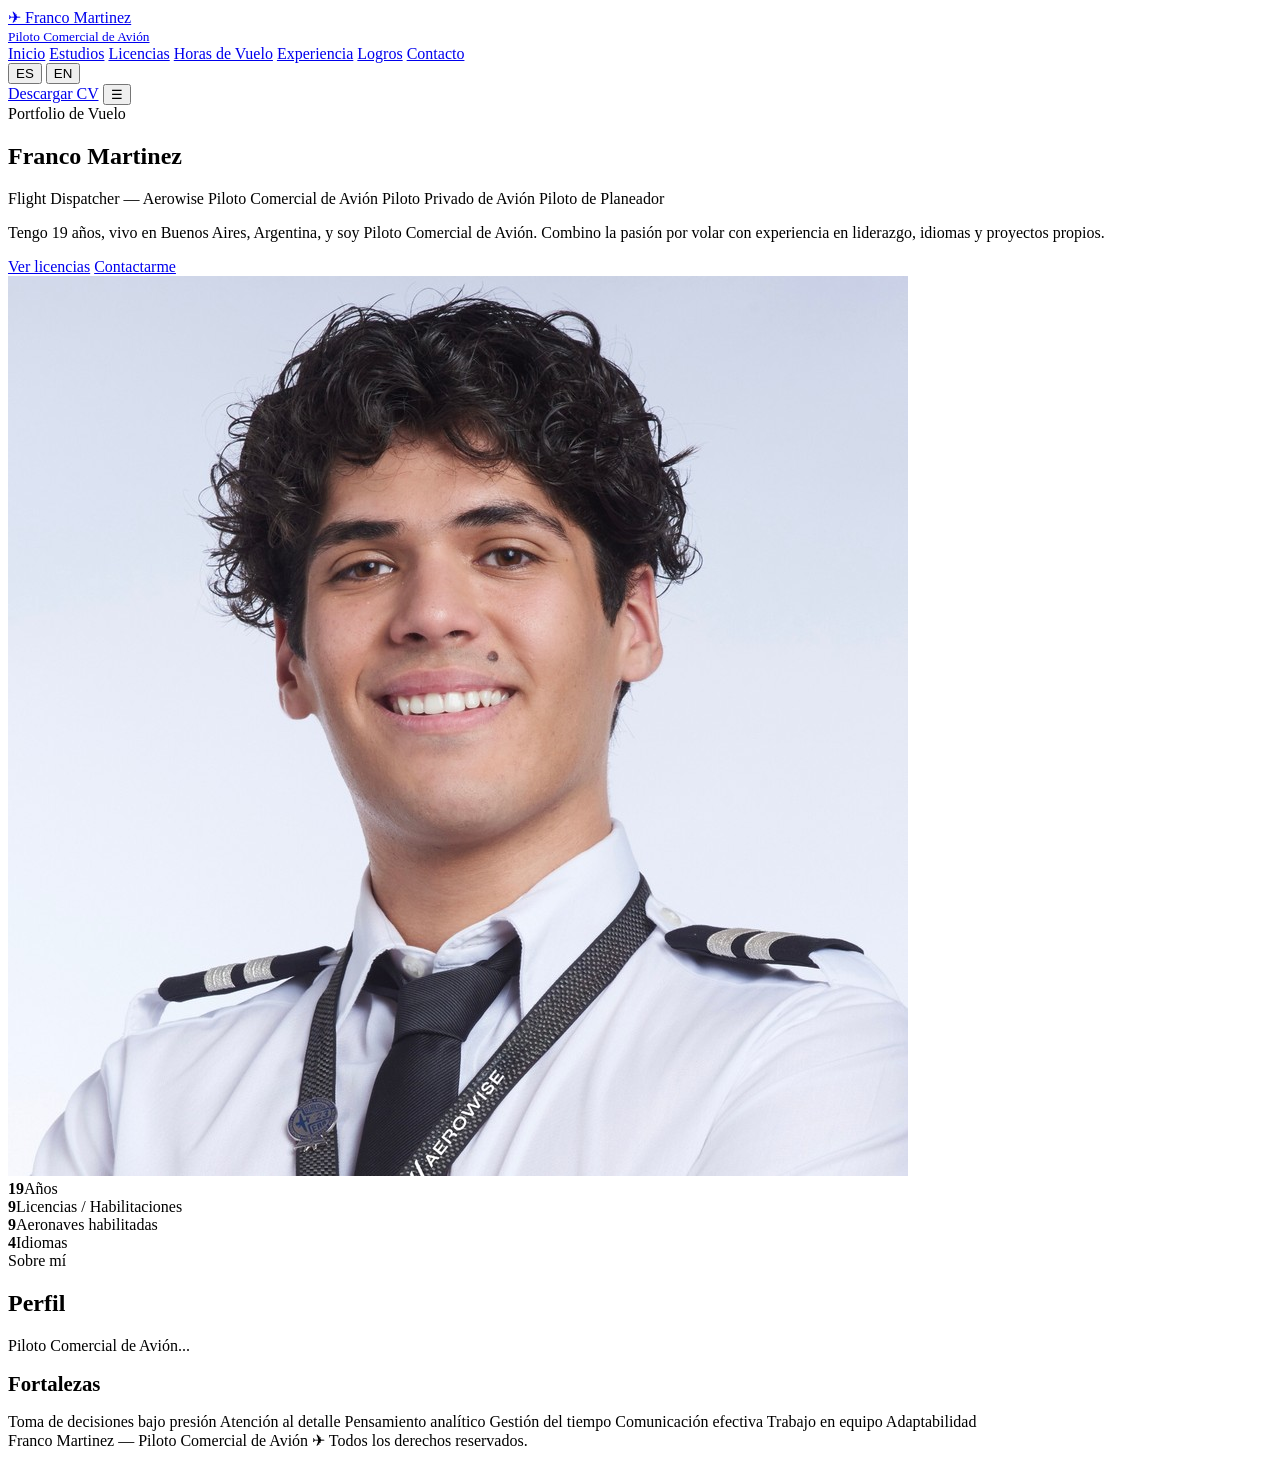
==== index.html @ 6bc6d8c3 "Add files via upload" ====
<!DOCTYPE html>
<html lang="es">
<head>
<meta charset="UTF-8">
<meta name="viewport" content="width=device-width, initial-scale=1.0">
<title>Franco Martinez | Piloto Comercial de Avión</title>
<meta name="description" content="CV interactivo de Franco Martinez, alumno piloto comercial de avión.">
<link rel="preconnect" href="https://fonts.googleapis.com">
<link href="https://fonts.googleapis.com/css2?family=Archivo:wght@400;500;600;700&display=swap" rel="stylesheet">
<link rel="stylesheet" href="css/style.css">
</head>
<body data-page="inicio">

<header class="site-nav">
  <div class="nav-inner">
    <a href="index.html" class="brand">
      <span class="plane-icon">&#9992;</span>
      <span>
        <span data-i18n="brand.name">Franco Martinez</span><br>
        <small data-i18n="brand.tag">Piloto Comercial de Avión</small>
      </span>
    </a>
    <nav class="nav-links">
      <a href="index.html" data-page="inicio" data-i18n="nav.inicio">Inicio</a>
      <a href="estudios.html" data-page="estudios" data-i18n="nav.estudios">Estudios</a>
      <a href="licencias.html" data-page="licencias" data-i18n="nav.licencias">Licencias</a>
      <a href="horas-vuelo.html" data-page="horas" data-i18n="nav.horas">Horas de Vuelo</a>
      <a href="experiencia.html" data-page="experiencia" data-i18n="nav.experiencia">Experiencia</a>
      <a href="logros.html" data-page="logros" data-i18n="nav.logros">Logros</a>
      <a href="contacto.html" data-page="contacto" data-i18n="nav.contacto">Contacto</a>
    </nav>
    <div class="nav-actions">
      <div class="lang-toggle">
        <button data-lang="es">ES</button>
        <button data-lang="en">EN</button>
      </div>
      <a class="cv-download" href="assets/CV-Franco-Martinez-ES.pdf" data-href-es="assets/CV-Franco-Martinez-ES.pdf" data-href-en="assets/CV-Franco-Martinez-EN.pdf" download data-i18n="nav.cv">Descargar CV</a>
      <button class="menu-toggle" aria-label="Menu">&#9776;</button>
    </div>
  </div>
</header>

<main>
  <section class="hero container">
    <div class="hero-text reveal">
      <div class="eyebrow" data-i18n="home.eyebrow">Portfolio de Vuelo</div>
      <h1 data-i18n="home.h1">Franco Martinez</h1>
      <div class="titles">
        <span data-i18n="home.title0">Flight Dispatcher — Aerowise</span>
        <span data-i18n="home.title1">Piloto Comercial de Avión</span>
        <span data-i18n="home.title2">Piloto Privado de Avión</span>
        <span data-i18n="home.title3">Piloto de Planeador</span>
      </div>
      <p class="lead" data-i18n="home.lead">Tengo 19 años, vivo en Buenos Aires, Argentina, y soy Piloto Comercial de Avión. Combino la pasión por volar con experiencia en liderazgo, idiomas y proyectos propios.</p>
      <div class="hero-cta">
        <a href="licencias.html" class="btn btn-primary" data-i18n="home.cta.licencias">Ver licencias</a>
        <a href="contacto.html" class="btn btn-outline" data-i18n="home.cta.contacto">Contactarme</a>
      </div>
    </div>
    <div class="hero-photo reveal">
      <img src="assets/franco-foto.jpg" alt="Franco Martinez">
    </div>
  </section>

  <section class="container">
    <div class="stat-strip reveal">
      <div class="stat"><b data-i18n="home.stat1.n">19</b><span data-i18n="home.stat1.l">Años</span></div>
      <div class="stat"><b data-i18n="home.stat2.n">9</b><span data-i18n="home.stat2.l">Licencias / Habilitaciones</span></div>
      <div class="stat"><b data-i18n="home.stat3.n">9</b><span data-i18n="home.stat3.l">Aeronaves habilitadas</span></div>
      <div class="stat"><b data-i18n="home.stat4.n">4</b><span data-i18n="home.stat4.l">Idiomas</span></div>
    </div>
  </section>

  <section class="section container">
    <div class="grid-2">
      <div class="reveal">
        <div class="section-title">
          <span class="tag" data-i18n="home.about.tag">Sobre mí</span>
        </div>
        <h2 data-i18n="home.about.title">Perfil</h2>
        <p class="lead" data-i18n="home.about.text">Piloto Comercial de Avión...</p>
      </div>
      <div class="reveal">
        <div class="section-title">
          <h2 style="font-size:1.3rem" data-i18n="home.skills.title">Fortalezas</h2>
        </div>
        <div class="pill-row">
          <span class="pill"><span class="dot"></span><span data-i18n="home.skill1">Toma de decisiones bajo presión</span></span>
          <span class="pill"><span class="dot"></span><span data-i18n="home.skill2">Atención al detalle</span></span>
          <span class="pill"><span class="dot"></span><span data-i18n="home.skill3">Pensamiento analítico</span></span>
          <span class="pill"><span class="dot"></span><span data-i18n="home.skill4">Gestión del tiempo</span></span>
          <span class="pill"><span class="dot"></span><span data-i18n="home.skill5">Comunicación efectiva</span></span>
          <span class="pill"><span class="dot"></span><span data-i18n="home.skill6">Trabajo en equipo</span></span>
          <span class="pill"><span class="dot"></span><span data-i18n="home.skill7">Adaptabilidad</span></span>
        </div>
      </div>
    </div>
  </section>
</main>

<footer class="site-footer">
  <div class="container">
    <span data-i18n="footer.text">Franco Martinez — Piloto Comercial de Avión</span>
    <span class="plane-icon">&#9992;</span>
    <span data-i18n="footer.rights">Todos los derechos reservados.</span>
  </div>
</footer>

<script src="js/translations.js"></script>
<script src="js/main.js"></script>
</body>
</html>
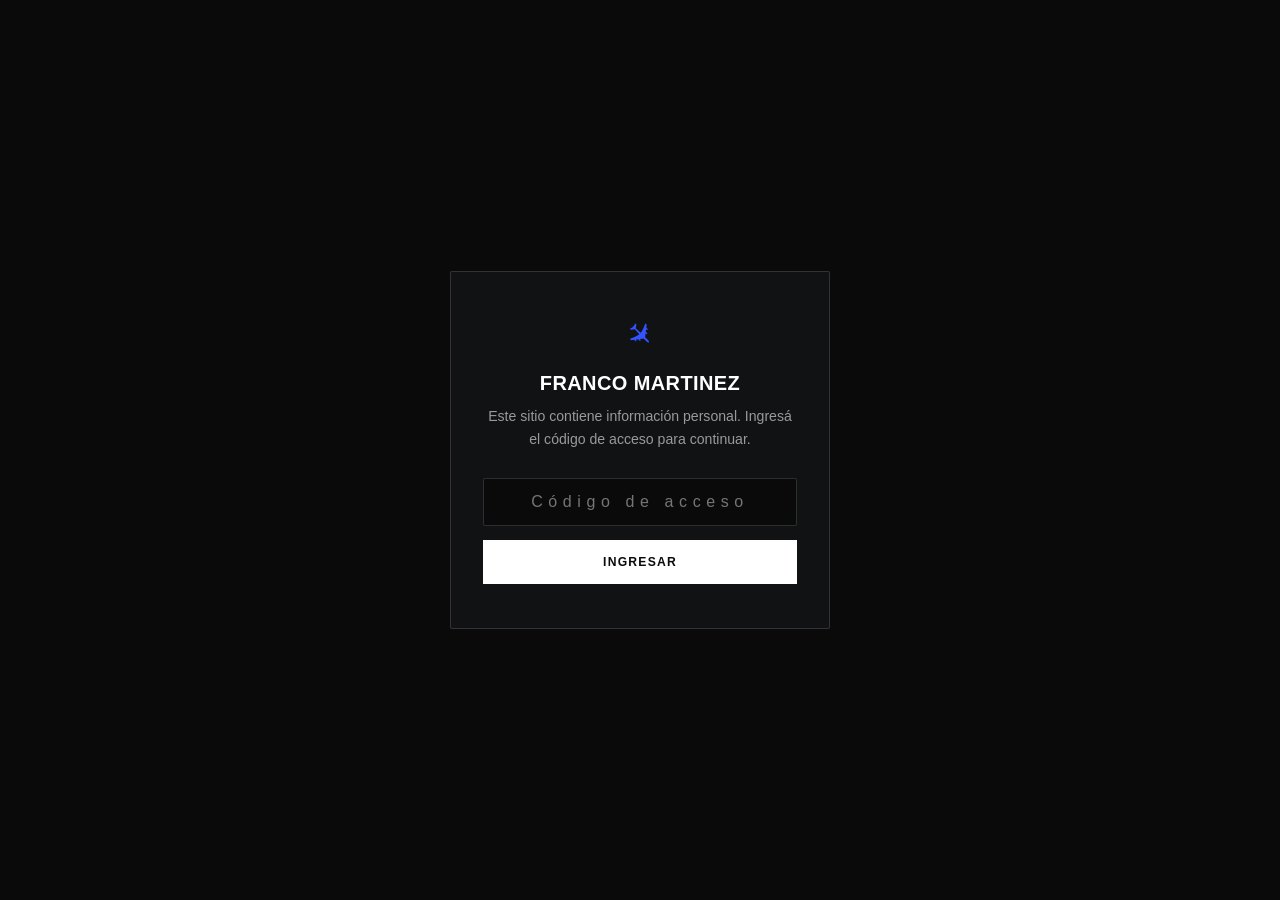
==== commit b9dd3213: "Add files via upload" ====
--- a/index.html
+++ b/index.html
@@ -3,110 +3,40 @@
 <head>
 <meta charset="UTF-8">
 <meta name="viewport" content="width=device-width, initial-scale=1.0">
-<title>Franco Martinez | Piloto Comercial de Avión</title>
-<meta name="description" content="CV interactivo de Franco Martinez, alumno piloto comercial de avión.">
+<meta name="robots" content="noindex, nofollow">
+<title>Acceso | Franco Martinez</title>
 <link rel="preconnect" href="https://fonts.googleapis.com">
 <link href="https://fonts.googleapis.com/css2?family=Archivo:wght@400;500;600;700&display=swap" rel="stylesheet">
 <link rel="stylesheet" href="css/style.css">
+<style>
+  .gate-wrap{ min-height:100vh; display:flex; align-items:center; justify-content:center; padding:24px; }
+  .gate-card{ width:100%; max-width:380px; background:var(--black-card); border:1px solid var(--border-soft); border-radius:var(--radius); padding:44px 32px; text-align:center; }
+  .gate-icon{ font-size:2rem; display:inline-block; margin-bottom:18px; color:var(--blue); transform:rotate(45deg); }
+  .gate-card h1{ font-size:1.25rem; margin:0 0 10px; letter-spacing:.02em; font-weight:600; }
+  .gate-card p{ color:var(--gray-300); font-size:.88rem; margin:0 0 28px; line-height:1.6; }
+  .gate-form{ display:flex; flex-direction:column; gap:14px; }
+  .gate-input{ width:100%; background:var(--black); border:1px solid var(--border-soft); color:var(--white); font-family:'Archivo',sans-serif; font-size:1rem; letter-spacing:.35em; text-align:center; padding:14px 12px; border-radius:var(--radius); outline:none; transition:border-color .2s; }
+  .gate-input:focus{ border-color:var(--blue); }
+  .gate-error{ color:#ff5b5b; font-size:.82rem; min-height:1.2em; display:none; }
+  .gate-error.show{ display:block; }
+  .gate-btn{ width:100%; justify-content:center; cursor:pointer; }
+</style>
 </head>
-<body data-page="inicio">
+<body>
 
-<header class="site-nav">
-  <div class="nav-inner">
-    <a href="index.html" class="brand">
-      <span class="plane-icon">&#9992;</span>
-      <span>
-        <span data-i18n="brand.name">Franco Martinez</span><br>
-        <small data-i18n="brand.tag">Piloto Comercial de Avión</small>
-      </span>
-    </a>
-    <nav class="nav-links">
-      <a href="index.html" data-page="inicio" data-i18n="nav.inicio">Inicio</a>
-      <a href="estudios.html" data-page="estudios" data-i18n="nav.estudios">Estudios</a>
-      <a href="licencias.html" data-page="licencias" data-i18n="nav.licencias">Licencias</a>
-      <a href="horas-vuelo.html" data-page="horas" data-i18n="nav.horas">Horas de Vuelo</a>
-      <a href="experiencia.html" data-page="experiencia" data-i18n="nav.experiencia">Experiencia</a>
-      <a href="logros.html" data-page="logros" data-i18n="nav.logros">Logros</a>
-      <a href="contacto.html" data-page="contacto" data-i18n="nav.contacto">Contacto</a>
-    </nav>
-    <div class="nav-actions">
-      <div class="lang-toggle">
-        <button data-lang="es">ES</button>
-        <button data-lang="en">EN</button>
-      </div>
-      <a class="cv-download" href="assets/CV-Franco-Martinez-ES.pdf" data-href-es="assets/CV-Franco-Martinez-ES.pdf" data-href-en="assets/CV-Franco-Martinez-EN.pdf" download data-i18n="nav.cv">Descargar CV</a>
-      <button class="menu-toggle" aria-label="Menu">&#9776;</button>
-    </div>
+<div class="gate-wrap">
+  <div class="gate-card">
+    <span class="gate-icon">&#9992;</span>
+    <h1>Franco Martinez</h1>
+    <p>Este sitio contiene información personal. Ingresá el código de acceso para continuar.</p>
+    <form class="gate-form" id="gateForm" autocomplete="off">
+      <input class="gate-input" id="gateInput" type="password" inputmode="numeric" placeholder="Código de acceso" required>
+      <button class="btn btn-primary gate-btn" type="submit">Ingresar</button>
+      <div class="gate-error" id="gateError">Código incorrecto. Probá de nuevo.</div>
+    </form>
   </div>
-</header>
+</div>
 
-<main>
-  <section class="hero container">
-    <div class="hero-text reveal">
-      <div class="eyebrow" data-i18n="home.eyebrow">Portfolio de Vuelo</div>
-      <h1 data-i18n="home.h1">Franco Martinez</h1>
-      <div class="titles">
-        <span data-i18n="home.title0">Flight Dispatcher — Aerowise</span>
-        <span data-i18n="home.title1">Piloto Comercial de Avión</span>
-        <span data-i18n="home.title2">Piloto Privado de Avión</span>
-        <span data-i18n="home.title3">Piloto de Planeador</span>
-      </div>
-      <p class="lead" data-i18n="home.lead">Tengo 19 años, vivo en Buenos Aires, Argentina, y soy Piloto Comercial de Avión. Combino la pasión por volar con experiencia en liderazgo, idiomas y proyectos propios.</p>
-      <div class="hero-cta">
-        <a href="licencias.html" class="btn btn-primary" data-i18n="home.cta.licencias">Ver licencias</a>
-        <a href="contacto.html" class="btn btn-outline" data-i18n="home.cta.contacto">Contactarme</a>
-      </div>
-    </div>
-    <div class="hero-photo reveal">
-      <img src="assets/franco-foto.jpg" alt="Franco Martinez">
-    </div>
-  </section>
-
-  <section class="container">
-    <div class="stat-strip reveal">
-      <div class="stat"><b data-i18n="home.stat1.n">19</b><span data-i18n="home.stat1.l">Años</span></div>
-      <div class="stat"><b data-i18n="home.stat2.n">9</b><span data-i18n="home.stat2.l">Licencias / Habilitaciones</span></div>
-      <div class="stat"><b data-i18n="home.stat3.n">9</b><span data-i18n="home.stat3.l">Aeronaves habilitadas</span></div>
-      <div class="stat"><b data-i18n="home.stat4.n">4</b><span data-i18n="home.stat4.l">Idiomas</span></div>
-    </div>
-  </section>
-
-  <section class="section container">
-    <div class="grid-2">
-      <div class="reveal">
-        <div class="section-title">
-          <span class="tag" data-i18n="home.about.tag">Sobre mí</span>
-        </div>
-        <h2 data-i18n="home.about.title">Perfil</h2>
-        <p class="lead" data-i18n="home.about.text">Piloto Comercial de Avión...</p>
-      </div>
-      <div class="reveal">
-        <div class="section-title">
-          <h2 style="font-size:1.3rem" data-i18n="home.skills.title">Fortalezas</h2>
-        </div>
-        <div class="pill-row">
-          <span class="pill"><span class="dot"></span><span data-i18n="home.skill1">Toma de decisiones bajo presión</span></span>
-          <span class="pill"><span class="dot"></span><span data-i18n="home.skill2">Atención al detalle</span></span>
-          <span class="pill"><span class="dot"></span><span data-i18n="home.skill3">Pensamiento analítico</span></span>
-          <span class="pill"><span class="dot"></span><span data-i18n="home.skill4">Gestión del tiempo</span></span>
-          <span class="pill"><span class="dot"></span><span data-i18n="home.skill5">Comunicación efectiva</span></span>
-          <span class="pill"><span class="dot"></span><span data-i18n="home.skill6">Trabajo en equipo</span></span>
-          <span class="pill"><span class="dot"></span><span data-i18n="home.skill7">Adaptabilidad</span></span>
-        </div>
-      </div>
-    </div>
-  </section>
-</main>
-
-<footer class="site-footer">
-  <div class="container">
-    <span data-i18n="footer.text">Franco Martinez — Piloto Comercial de Avión</span>
-    <span class="plane-icon">&#9992;</span>
-    <span data-i18n="footer.rights">Todos los derechos reservados.</span>
-  </div>
-</footer>
-
-<script src="js/translations.js"></script>
-<script src="js/main.js"></script>
+<script src="js/gate.js"></script>
 </body>
 </html>
--- a/css/style.css
+++ b/css/style.css
@@ -0,0 +1,762 @@
+/* ===================================================================
+   Franco Martinez — CV Piloto | v1.1
+   Estilo inspirado en la identidad de Aerowise (aerowise.aero):
+   negro / blanco / azul eléctrico, tipografía Archivo, líneas finas,
+   botones rectangulares outline, minimalismo editorial.
+   =================================================================== */
+
+:root{
+  --black:#0a0a0a;
+  --black-soft:#141414;
+  --black-card:#111214;
+  --white:#ffffff;
+  --gray-100:#d8d8d8;
+  --gray-300:#9a9a9a;
+  --gray-500:#6b6b6b;
+  --blue:#3452ff;
+  --blue-soft:#5b74ff;
+  --green:#2fae62;
+  --green-soft:#4fcf85;
+  --border-soft:rgba(255,255,255,0.14);
+  --border-faint:rgba(255,255,255,0.08);
+  --radius:2px;
+  --maxw:1160px;
+}
+
+*,*::before,*::after{ box-sizing:border-box; }
+
+html{ scroll-behavior:smooth; }
+
+body{
+  margin:0;
+  font-family:'Archivo', -apple-system, BlinkMacSystemFont, 'Segoe UI', sans-serif;
+  background:var(--black);
+  color:var(--white);
+  min-height:100vh;
+  position:relative;
+  overflow-x:hidden;
+}
+
+h1,h2,h3,h4{
+  font-family:'Archivo', sans-serif;
+  font-weight:400;
+  letter-spacing:0.01em;
+  margin:0 0 .5em;
+  color:var(--white);
+  text-transform:uppercase;
+}
+
+a{ color:inherit; text-decoration:none; }
+
+.container{
+  max-width:var(--maxw);
+  margin:0 auto;
+  padding:0 24px;
+  position:relative;
+  z-index:1;
+}
+
+/* ---------------- NAV ---------------- */
+header.site-nav{
+  position:sticky;
+  top:0;
+  z-index:100;
+  background:rgba(10,10,10,0.92);
+  backdrop-filter:blur(8px);
+  border-bottom:1px solid var(--border-faint);
+}
+
+.nav-inner{
+  max-width:var(--maxw);
+  margin:0 auto;
+  padding:18px 24px;
+  display:flex;
+  align-items:center;
+  justify-content:space-between;
+  gap:16px;
+}
+
+.brand{
+  display:flex;
+  align-items:center;
+  gap:10px;
+  font-family:'Archivo', sans-serif;
+  font-weight:600;
+  font-size:1rem;
+  letter-spacing:.04em;
+  color:var(--white);
+  white-space:nowrap;
+  text-transform:uppercase;
+}
+.brand .plane-icon{
+  color:var(--blue);
+  font-size:2.325rem;
+  line-height:1;
+  display:inline-block;
+  position:relative;
+  top:-4px;
+}
+.brand small{
+  display:block;
+  font-family:'Archivo',sans-serif;
+  font-weight:400;
+  font-size:.6rem;
+  letter-spacing:.14em;
+  color:var(--gray-300);
+  text-transform:uppercase;
+}
+
+nav.nav-links{
+  display:flex;
+  align-items:center;
+  gap:2px;
+  flex-wrap:wrap;
+}
+nav.nav-links a{
+  padding:8px 14px;
+  font-size:.78rem;
+  font-weight:500;
+  letter-spacing:.06em;
+  color:var(--gray-100);
+  border-radius:0;
+  transition:all .2s ease;
+  text-transform:uppercase;
+  font-family:'Archivo',sans-serif;
+  border-bottom:1px solid transparent;
+}
+nav.nav-links a:hover{ color:var(--white); border-bottom-color:var(--border-soft); }
+nav.nav-links a.active{
+  color:var(--white);
+  border-bottom-color:var(--blue);
+}
+
+.nav-actions{ display:flex; align-items:center; gap:10px; }
+
+.lang-toggle{
+  display:flex;
+  border:1px solid var(--border-soft);
+  border-radius:0;
+  overflow:hidden;
+  font-family:'Archivo',sans-serif;
+  font-size:.7rem;
+}
+.lang-toggle button{
+  background:transparent;
+  border:none;
+  color:var(--gray-300);
+  padding:7px 12px;
+  cursor:pointer;
+  font-family:inherit;
+  font-weight:600;
+  letter-spacing:.06em;
+  transition:all .2s ease;
+}
+.lang-toggle button.active{
+  background:var(--blue);
+  color:var(--white);
+}
+
+.cv-download{
+  display:flex;
+  align-items:center;
+  gap:6px;
+  padding:9px 16px;
+  border:1px solid var(--white);
+  border-radius:0;
+  color:var(--white);
+  font-size:.72rem;
+  font-weight:600;
+  letter-spacing:.06em;
+  text-transform:uppercase;
+  white-space:nowrap;
+  transition:all .2s ease;
+}
+.cv-download:hover{ background:var(--white); color:var(--black); }
+
+.menu-toggle{
+  display:none;
+  background:none;
+  border:1px solid var(--border-soft);
+  border-radius:0;
+  color:var(--white);
+  width:40px;
+  height:40px;
+  font-size:1.2rem;
+  cursor:pointer;
+  align-items:center;
+  justify-content:center;
+}
+
+@media (max-width:880px){
+  nav.nav-links{
+    position:fixed;
+    top:64px;
+    left:0;
+    right:0;
+    background:rgba(8,8,8,0.98);
+    backdrop-filter:blur(10px);
+    flex-direction:column;
+    align-items:stretch;
+    gap:0;
+    padding:8px 16px 20px;
+    border-bottom:1px solid var(--border-faint);
+    transform:translateY(-130%);
+    transition:transform .3s ease;
+  }
+  nav.nav-links.open{ transform:translateY(0); }
+  nav.nav-links a{ padding:14px 10px; text-align:center; border-bottom:1px solid var(--border-faint); }
+  .menu-toggle{ display:flex; }
+}
+
+/* ---------------- HERO / PAGE HEADER ---------------- */
+.page-hero{
+  padding:70px 0 44px;
+  position:relative;
+  z-index:1;
+  border-bottom:1px solid var(--border-faint);
+}
+.eyebrow{
+  display:inline-flex;
+  align-items:center;
+  gap:10px;
+  font-family:'Archivo',sans-serif;
+  font-size:.72rem;
+  letter-spacing:.24em;
+  text-transform:uppercase;
+  color:var(--blue-soft);
+  margin-bottom:20px;
+}
+.eyebrow::before{
+  content:"";
+  width:22px; height:1px;
+  background:var(--blue);
+  display:inline-block;
+}
+.page-hero h1{ font-size:2.4rem; font-weight:500; }
+.page-hero p.lead{
+  color:var(--gray-100);
+  max-width:640px;
+  font-size:1rem;
+  line-height:1.65;
+  text-transform:none;
+}
+
+/* ---------------- HOME HERO ---------------- */
+.hero{
+  padding:64px 0 76px;
+  display:grid;
+  grid-template-columns:1.1fr 0.9fr;
+  gap:56px;
+  align-items:center;
+  position:relative;
+  border-bottom:1px solid var(--border-faint);
+}
+@media (max-width:860px){
+  .hero{ grid-template-columns:1fr; text-align:center; }
+  .hero-photo{ order:-1; margin:0 auto; }
+}
+
+.hero h1{
+  font-size:2.8rem;
+  font-weight:500;
+  line-height:1.1;
+  margin-bottom:16px;
+}
+.hero .titles{
+  display:flex;
+  flex-direction:column;
+  gap:8px;
+  margin-bottom:24px;
+}
+.hero .titles span{
+  font-size:.82rem;
+  color:var(--gray-100);
+  font-weight:500;
+  letter-spacing:.08em;
+  text-transform:uppercase;
+  display:flex;
+  gap:10px;
+  align-items:center;
+}
+.hero .titles span::before{
+  content:"";
+  width:16px; height:1px;
+  background:var(--blue);
+  display:inline-block;
+}
+.hero p.lead{ color:var(--gray-100); font-size:1rem; line-height:1.7; max-width:560px; text-transform:none; }
+@media (max-width:860px){ .hero p.lead{ margin-inline:auto; } }
+
+.hero-cta{ display:flex; gap:14px; margin-top:32px; flex-wrap:wrap; }
+@media (max-width:860px){ .hero-cta{ justify-content:center; } }
+
+.btn{
+  display:inline-flex;
+  align-items:center;
+  gap:8px;
+  padding:14px 26px;
+  border-radius:0;
+  font-weight:600;
+  font-size:.76rem;
+  letter-spacing:.1em;
+  text-transform:uppercase;
+  transition:all .2s ease;
+  border:1px solid var(--white);
+  cursor:pointer;
+}
+.btn-primary{
+  background:var(--white);
+  color:var(--black);
+}
+.btn-primary:hover{ background:var(--blue); border-color:var(--blue); color:var(--white); }
+.btn-outline{
+  border-color:var(--border-soft);
+  color:var(--white);
+  background:transparent;
+}
+.btn-outline:hover{ border-color:var(--white); background:rgba(255,255,255,0.06); }
+
+.hero-photo{
+  position:relative;
+  width:min(360px, 80vw);
+  aspect-ratio:1/1;
+}
+.hero-photo::before{
+  content:"";
+  position:absolute; inset:-10px;
+  border:1px solid var(--border-soft);
+  border-radius:18px;
+  z-index:0;
+}
+.hero-photo img{
+  width:100%; height:100%;
+  object-fit:cover;
+  border-radius:10px;
+  filter:grayscale(0.15);
+  position:relative;
+  z-index:1;
+}
+
+/* stat strip on home */
+.stat-strip{
+  display:grid;
+  grid-template-columns:repeat(4,1fr);
+  gap:1px;
+  background:var(--border-faint);
+  border:1px solid var(--border-faint);
+  border-radius:0;
+  overflow:hidden;
+  margin-top:8px;
+}
+@media (max-width:700px){ .stat-strip{ grid-template-columns:repeat(2,1fr); } }
+.stat-strip .stat{
+  background:var(--black);
+  padding:26px 16px;
+  text-align:center;
+}
+.stat-strip .stat b{
+  display:block;
+  font-family:'Archivo',sans-serif;
+  font-weight:500;
+  font-size:1.7rem;
+  color:var(--white);
+}
+.stat-strip .stat span{
+  font-size:.68rem;
+  color:var(--gray-300);
+  text-transform:uppercase;
+  letter-spacing:.08em;
+}
+
+/* ---------------- SECTIONS / CARDS ---------------- */
+section.section{ padding:56px 0 60px; position:relative; z-index:1; border-bottom:1px solid var(--border-faint); }
+section.section:last-of-type{ border-bottom:none; }
+.section-title{
+  display:flex;
+  align-items:center;
+  gap:16px;
+  margin-bottom:32px;
+}
+.section-title .tag{
+  font-family:'Archivo',sans-serif;
+  font-size:.68rem;
+  letter-spacing:.22em;
+  text-transform:uppercase;
+  color:var(--blue-soft);
+  padding:0;
+  display:flex;
+  align-items:center;
+  gap:10px;
+}
+.section-title .tag::before{
+  content:"";
+  width:18px; height:1px;
+  background:var(--blue);
+  display:inline-block;
+}
+.section-title h2{ font-size:1.3rem; margin:0; font-weight:500; }
+
+.grid-2{ display:grid; grid-template-columns:1fr 1fr; gap:40px; }
+@media (max-width:820px){ .grid-2{ grid-template-columns:1fr; } }
+
+/* Timeline */
+.timeline{ position:relative; padding-left:26px; }
+.timeline::before{
+  content:"";
+  position:absolute; left:0; top:6px; bottom:6px;
+  width:1px;
+  background:var(--border-soft);
+}
+.timeline-item{ position:relative; padding-bottom:28px; }
+.timeline-item:last-child{ padding-bottom:0; }
+.timeline-item::before{
+  content:"";
+  position:absolute; left:-30px; top:6px;
+  width:8px; height:8px;
+  background:var(--black);
+  border:1px solid var(--blue);
+}
+.timeline-item .card{ margin:0; }
+
+.card{
+  background:var(--black-card);
+  border:1px solid var(--border-faint);
+  border-radius:0;
+  padding:22px 24px;
+  transition:border-color .2s ease;
+}
+.card:hover{ border-color:var(--border-soft); }
+.card h3{ font-size:.95rem; margin-bottom:6px; color:var(--white); font-weight:500; text-transform:none; }
+.card .meta{
+  display:flex; flex-wrap:wrap; gap:8px;
+  font-size:.68rem;
+  color:var(--gray-300);
+  font-weight:600;
+  letter-spacing:.06em;
+  margin-bottom:10px;
+  text-transform:uppercase;
+}
+.card p{ color:var(--gray-100); font-size:.88rem; line-height:1.6; margin:0; }
+.card a.ext{ color:var(--blue-soft); font-size:.8rem; font-weight:600; }
+
+/* badges / pills grid (skills, idiomas) */
+.pill-row{ display:flex; flex-wrap:wrap; gap:10px; }
+.pill{
+  padding:9px 18px;
+  border-radius:0;
+  border:1px solid var(--border-soft);
+  background:transparent;
+  font-size:.78rem;
+  font-weight:500;
+  letter-spacing:.02em;
+  color:var(--gray-100);
+  display:flex; align-items:center; gap:10px;
+}
+.pill .dot{ width:5px; height:5px; border-radius:50%; background:var(--blue); }
+
+/* Card with institution logo */
+.card-with-logo{ display:flex; gap:18px; align-items:flex-start; }
+.card-logo{
+  flex-shrink:0;
+  width:52px; height:52px;
+  background:var(--white);
+  border:1px solid var(--border-faint);
+  display:flex; align-items:center; justify-content:center;
+  padding:7px;
+  overflow:hidden;
+}
+.card-logo img{ max-width:100%; max-height:100%; object-fit:contain; }
+.card-logo.placeholder{
+  background:var(--black-soft);
+  color:var(--gray-300);
+  font-family:'Archivo',sans-serif;
+  font-weight:600;
+  font-size:.72rem;
+  letter-spacing:.04em;
+}
+.card-logo .logo-fallback{
+  display:none;
+  width:100%; height:100%;
+  align-items:center; justify-content:center;
+  background:var(--black-soft);
+  color:var(--gray-300);
+  font-family:'Archivo',sans-serif;
+  font-weight:600;
+  font-size:.72rem;
+  letter-spacing:.04em;
+}
+.card-body{ flex:1; min-width:0; }
+.card-with-logo h3, .card-with-logo .meta, .card-with-logo p{ margin-top:0; }
+
+/* View license button */
+.btn-sm{
+  display:inline-flex;
+  align-items:center;
+  gap:6px;
+  padding:8px 14px;
+  border:1px solid var(--border-soft);
+  color:var(--gray-100);
+  font-size:.68rem;
+  font-weight:600;
+  letter-spacing:.06em;
+  text-transform:uppercase;
+  transition:all .2s ease;
+  margin-top:14px;
+}
+.btn-sm:hover{ border-color:var(--blue); color:var(--white); background:rgba(52,82,255,0.08); }
+.license-card .actions{ margin-top:2px; }
+
+/* Aircraft grid */
+.aircraft-grid{
+  display:grid;
+  grid-template-columns:repeat(auto-fit, minmax(180px,1fr));
+  gap:1px;
+  background:var(--border-faint);
+  border:1px solid var(--border-faint);
+}
+.aircraft-card{
+  background:var(--black);
+  padding:26px 16px;
+  text-align:center;
+  transition:all .2s ease;
+}
+.aircraft-card:hover{ background:var(--black-soft); }
+.aircraft-preview{ cursor:pointer; }
+.aircraft-card .ico{ font-size:1.4rem; color:var(--blue-soft); margin-bottom:12px; display:block; }
+.aircraft-card h4{ font-size:.82rem; margin:0; font-weight:500; text-transform:none; }
+.aircraft-card span{ font-size:.66rem; color:var(--gray-300); text-transform:uppercase; letter-spacing:.08em; }
+
+/* License cards */
+.license-card{
+  display:flex;
+  gap:20px;
+  align-items:flex-start;
+  background:var(--black-card);
+  border:1px solid var(--border-faint);
+  border-left:2px solid var(--blue);
+  border-radius:0;
+  padding:26px;
+  margin-bottom:1px;
+}
+.license-card .badge{
+  flex-shrink:0;
+  width:44px; height:44px;
+  border-radius:0;
+  background:transparent;
+  border:1px solid var(--border-soft);
+  display:flex; align-items:center; justify-content:center;
+  color:var(--blue-soft);
+  font-size:1.2rem;
+}
+.license-card h3{ font-size:1rem; margin-bottom:8px; font-weight:500; text-transform:none; display:inline; }
+.license-card .meta{ color:var(--gray-300); font-size:.74rem; font-weight:600; text-transform:uppercase; letter-spacing:.06em; margin-bottom:10px; margin-top:8px; }
+.license-card p{ color:var(--gray-100); font-size:.88rem; margin:0; line-height:1.6; }
+.status-chip{
+  display:inline-block;
+  font-size:.62rem;
+  font-weight:600;
+  padding:3px 10px;
+  border-radius:0;
+  text-transform:uppercase;
+  letter-spacing:.08em;
+  margin-left:12px;
+  vertical-align:middle;
+  border:1px solid;
+}
+.status-chip.progress{ background:transparent; color:var(--blue-soft); border-color:var(--blue); }
+.status-chip.done{ background:transparent; color:var(--green); border-color:var(--green); }
+
+/* Flight hours */
+.hours-note{
+  border:1px solid var(--border-soft);
+  border-left:2px solid var(--blue);
+  background:transparent;
+  border-radius:0;
+  padding:18px 22px;
+  color:var(--gray-100);
+  font-size:.84rem;
+  margin-bottom:36px;
+  display:flex;
+  gap:12px;
+  align-items:flex-start;
+}
+.hours-grid{
+  display:grid;
+  grid-template-columns:repeat(auto-fit, minmax(200px,1fr));
+  gap:1px;
+  background:var(--border-faint);
+  border:1px solid var(--border-faint);
+  margin-bottom:44px;
+}
+.hour-stat{
+  text-align:center;
+  padding:34px 16px;
+  border-radius:0;
+  background:var(--black);
+}
+.hour-stat b{
+  display:block;
+  font-family:'Archivo',sans-serif;
+  font-weight:500;
+  font-size:2.1rem;
+  color:var(--white);
+  letter-spacing:.02em;
+}
+.hour-stat span{
+  font-size:.7rem;
+  text-transform:uppercase;
+  letter-spacing:.06em;
+  color:var(--gray-300);
+}
+.hours-table{ width:100%; border-collapse:collapse; }
+.hours-table th, .hours-table td{
+  padding:14px 16px;
+  border-bottom:1px solid var(--border-faint);
+  text-align:left;
+  font-size:.86rem;
+}
+.hours-table th{
+  color:var(--gray-300);
+  font-family:'Archivo',sans-serif;
+  font-weight:600;
+  font-size:.66rem;
+  text-transform:uppercase;
+  letter-spacing:.1em;
+}
+.hours-table td{ color:var(--gray-100); }
+.hours-table tr:last-child td{ border-bottom:none; }
+
+/* Contact */
+.contact-grid{
+  display:grid;
+  grid-template-columns:repeat(auto-fit, minmax(230px,1fr));
+  gap:1px;
+  background:var(--border-faint);
+  border:1px solid var(--border-faint);
+}
+.contact-card{
+  background:var(--black);
+  border-radius:0;
+  padding:30px 22px;
+  text-align:center;
+  transition:all .2s ease;
+}
+.contact-card:hover{ background:var(--black-soft); }
+.contact-card .ico{ font-size:1.3rem; color:var(--blue-soft); margin-bottom:14px; display:block; }
+.contact-card h4{ font-size:.68rem; text-transform:uppercase; letter-spacing:.1em; color:var(--gray-300); margin-bottom:10px; font-weight:600; }
+.contact-card p, .contact-card a{ font-size:.98rem; color:var(--white); font-weight:500; word-break:break-word; }
+
+/* Footer */
+footer.site-footer{
+  border-top:1px solid var(--border-faint);
+  padding:32px 0;
+  text-align:center;
+  color:var(--gray-500);
+  font-size:.76rem;
+  letter-spacing:.04em;
+  text-transform:uppercase;
+  position:relative; z-index:1;
+}
+footer.site-footer .plane-icon{ color:var(--blue); margin:0 8px; }
+
+/* reveal animation */
+.reveal{ opacity:0; transform:translateY(16px); transition:opacity .6s ease, transform .6s ease; }
+.reveal.in{ opacity:1; transform:translateY(0); }
+
+/* small helpers */
+.text-center{ text-align:center; }
+.mt-40{ margin-top:40px; }
+
+/* plane icon animation */
+@keyframes plane-drift{
+  0%, 100%{ transform:translateX(-4px); }
+  50%{ transform:translateX(4px); }
+}
+.brand .plane-icon{
+  animation:plane-drift 3.6s ease-in-out infinite;
+  transform-origin:50% 50%;
+}
+
+/* PDF / CV preview modal */
+.pdf-modal-overlay{
+  position:fixed; inset:0;
+  background:rgba(0,0,0,0.86);
+  display:none;
+  align-items:center;
+  justify-content:center;
+  z-index:1000;
+  padding:24px;
+}
+.pdf-modal-overlay.open{ display:flex; }
+body.modal-open{ overflow:hidden; }
+.pdf-modal{
+  background:var(--black-card);
+  border:1px solid var(--border-soft);
+  border-top:3px solid var(--blue);
+  width:100%;
+  max-width:920px;
+  max-height:92vh;
+  display:flex;
+  flex-direction:column;
+}
+.pdf-modal-header{
+  display:flex;
+  align-items:center;
+  justify-content:space-between;
+  gap:16px;
+  padding:16px 22px;
+  border-bottom:1px solid var(--border-faint);
+}
+.pdf-modal-title{
+  font-family:'Archivo',sans-serif;
+  font-weight:700;
+  font-size:.78rem;
+  letter-spacing:.06em;
+  text-transform:uppercase;
+  color:var(--white);
+}
+.pdf-modal-close{
+  background:none;
+  border:none;
+  font-size:1.5rem;
+  line-height:1;
+  cursor:pointer;
+  color:var(--gray-300);
+  padding:0;
+  width:30px; height:30px;
+  flex-shrink:0;
+}
+.pdf-modal-close:hover{ color:var(--white); }
+.pdf-modal-body{
+  flex:1;
+  min-height:0;
+  background:var(--gray-100);
+}
+.pdf-modal-frame{
+  width:100%;
+  height:100%;
+  min-height:58vh;
+  border:0;
+  display:block;
+}
+.pdf-modal-image{
+  max-width:100%;
+  max-height:100%;
+  min-height:58vh;
+  object-fit:contain;
+  display:block;
+  margin:0 auto;
+}
+.pdf-modal-overlay.mode-image .pdf-modal-frame{ display:none; }
+.pdf-modal-overlay.mode-pdf .pdf-modal-image{ display:none; }
+.pdf-modal-footer{
+  display:flex;
+  gap:12px;
+  justify-content:flex-end;
+  padding:16px 22px;
+  border-top:1px solid var(--border-faint);
+}
+@media (max-width:640px){
+  .pdf-modal-footer{ flex-wrap:wrap; }
+  .pdf-modal-footer .btn{ flex:1; justify-content:center; }
+}
